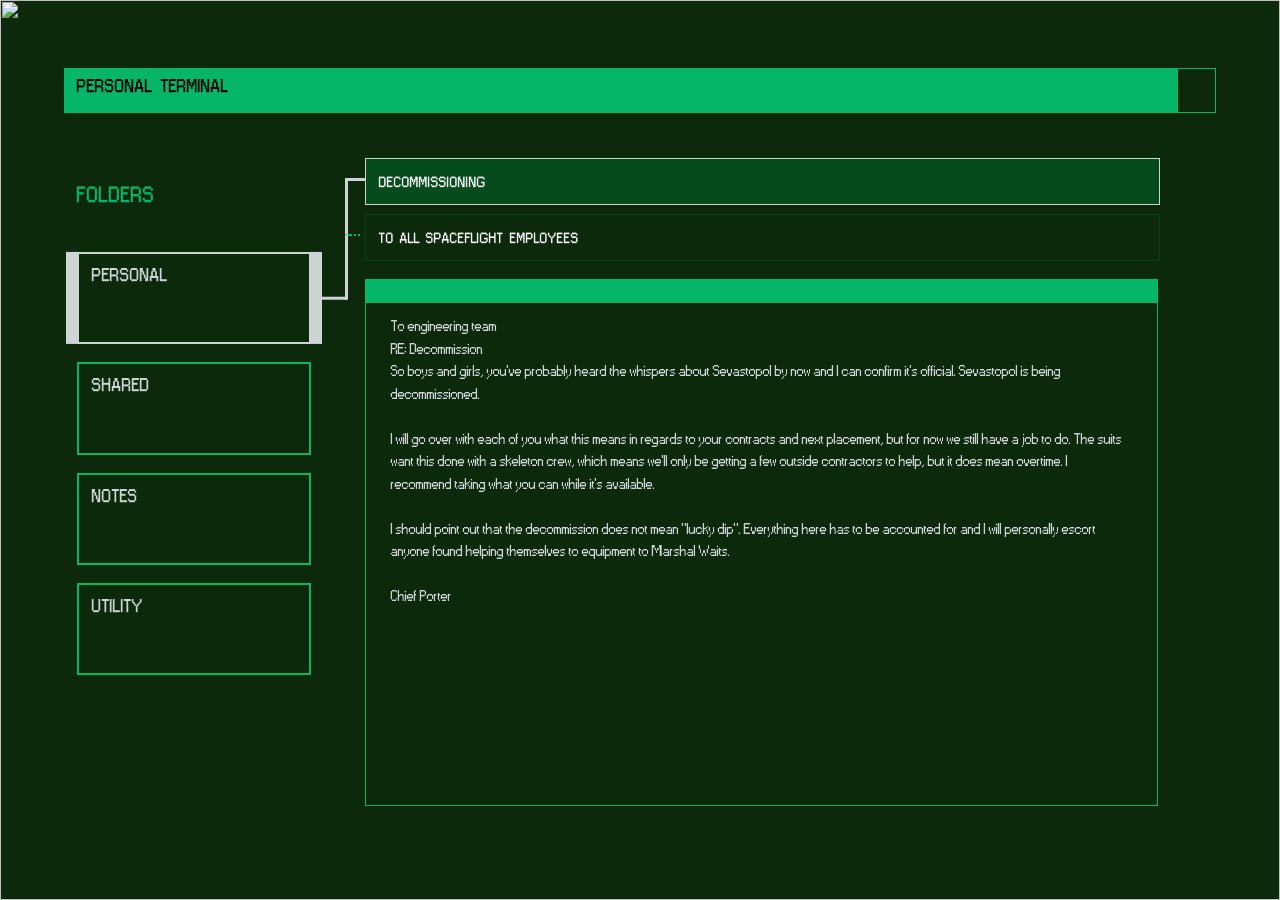
==== index.html @ 12c46156 "copy modified files" ====
<!DOCTYPE html>
<html lang="en">
<head>
  <meta charset="UTF-8">
  <meta name="viewport" content="width=device-width,initial-scale=1">
  <title>SEVASTOLINK</title>
  <link rel="stylesheet" href="style.css">
  <link rel="prefetch" href="terminal/index.html">
  <link rel="prefetch" href="postload.js">
  <link rel="icon" type="image/x-icon" href="images/favicon.ico">
</head>
<body>
  <div id="screen">
    <img src="images/scanlines.png" id="scan">
    <img src="images/bezel.png" id="bezel">

    <div id="header">
        <img id="logo" src="images/sevastolink_logo.gif">
	<div id="subheading">AN LM-LINK PRODUCT</div>
    </div>

    <!-- Loading Bar -->
    <div class="progress-container">
      <div class="progress-bar"></div>
    </div>

	<div id="footer">© LM-LINK DATA SYSTEMS</div>
  </div>
  <script type="text/javascript">
	window.addEventListener('load', () => {
  	const bar = document.querySelector('.progress-bar');

  	// When the loading bar animation ends, jump directly to /terminal/
  	bar.addEventListener('animationend', () => {
    	window.location.href = '/terminal/';
  	}, { once: true });
	});
  </script>
</body>
</html>
---- style.css ----
@font-face {
  font-family: 'Sevastolink';
  src: url('fonts/jixellation.ttf') format('truetype');
  font-display: swap;
}

@font-face {
    font-family: "Neuropol";
    src: url("fonts/neuropol.woff2") format("woff2");
}

html, body {
  margin: 0;
  padding: 0;
  width: 100%;
  height: 100%;
  overflow: hidden;
  background: #0c290c;
  font-family: "Sevastolink";
  color: #05b669;
}

#logo {
  max-width: 100%;
  height: auto;
  white-space: nowrap;
}

#screen {
  position: relative;
  width: 100vw;
  height: 100vh;
}

#scan, #bezel {
  position: absolute;
  top: 0;
  left: 0;
  width: 100%;
  height: 100%;
  pointer-events: none;
  user-select: none;
  -webkit-user-drag: none;
}
#scan {
  z-index: 1;
  opacity: 0.3;
}
#bezel {
  z-index: 2;
}


#header {
  position: absolute;
  top: 20vh;              
  left: 50%;
  transform: translateX(-50%);
  display: inline-block;   
  text-align: left;
  z-index: 0;
}


#subheading {
  position: absolute;
  top: 6.50vw;                
  right: 2.75vw;              
  font-size: 1vw;        
  white-space: nowrap;
 }


.progress-container {
  position: absolute;
  bottom: 30vh;           
  left: 50%;
  transform: translateX(-50%);
  width: 45vw;             
  max-width: 700px;
  height: 2vh;             
  background: #134213;
  border: 0.4vh solid #05b669;
  box-sizing: border-box;
  z-index: 0;
}

.progress-bar {
  width: 0;
  height: 100%;
  background: #05b669;
  animation: fillChunks 1.5s steps(1, end) forwards;
}
@keyframes fillChunks {
  0%   { width: 0%; }
  10%  { width: 15%; }
  10.01% { width: 15%; }

  15%  { width: 25%; }
  15.01% { width: 25%; }
  
  30%  { width: 40%; }
  30.01% { width: 40%; }

  40%  { width: 60%; }
  40.01% { width: 60%; }
  
  70%  { width: 70%; }
  70.01% { width: 70%; }
  
  83%  { width: 80%; }
  83.01% { width: 80%; }
  
  89%  { width: 90%; }
  89.01% { width: 90%; }
  
  99.99%  { width: 100%; }
  100% { width: 100%; }
}

#footer {
  position: absolute;
  bottom: 18vh;           
  left: 50%;
  transform: translateX(-50%);
  font-size: 1.5vw;        
  z-index: 0;
}

#postload {
  position: absolute;
  top: 0; left: 0;
  width: 100vw; height: 100vh;
  opacity: 0;
  transition: opacity 0s ease;
  pointer-events: none;
  z-index: 3;
}

.fade-out {
  opacity: 0;
  transition: opacity 0s ease;
  pointer-events: none;
}

.fade-in {
  opacity: 1 !important;
  pointer-events: auto;
}
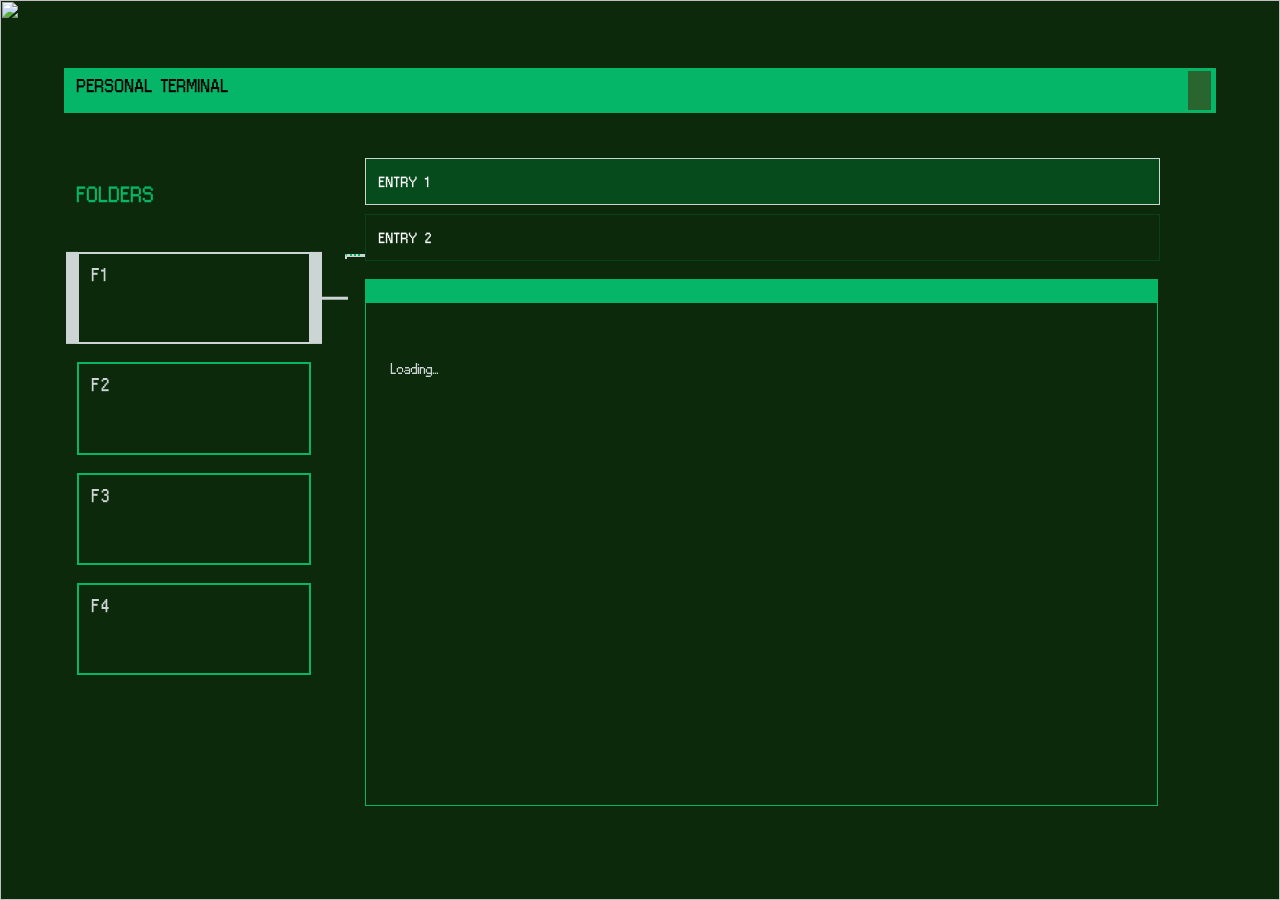
==== commit d47d6dd1: "change to relative links" ====
--- a/index.html
+++ b/index.html
@@ -32,7 +32,7 @@
 
   	// When the loading bar animation ends, jump directly to /terminal/
   	bar.addEventListener('animationend', () => {
-    	window.location.href = '/terminal/';
+    	window.location.href = 'terminal/';
   	}, { once: true });
 	});
   </script>
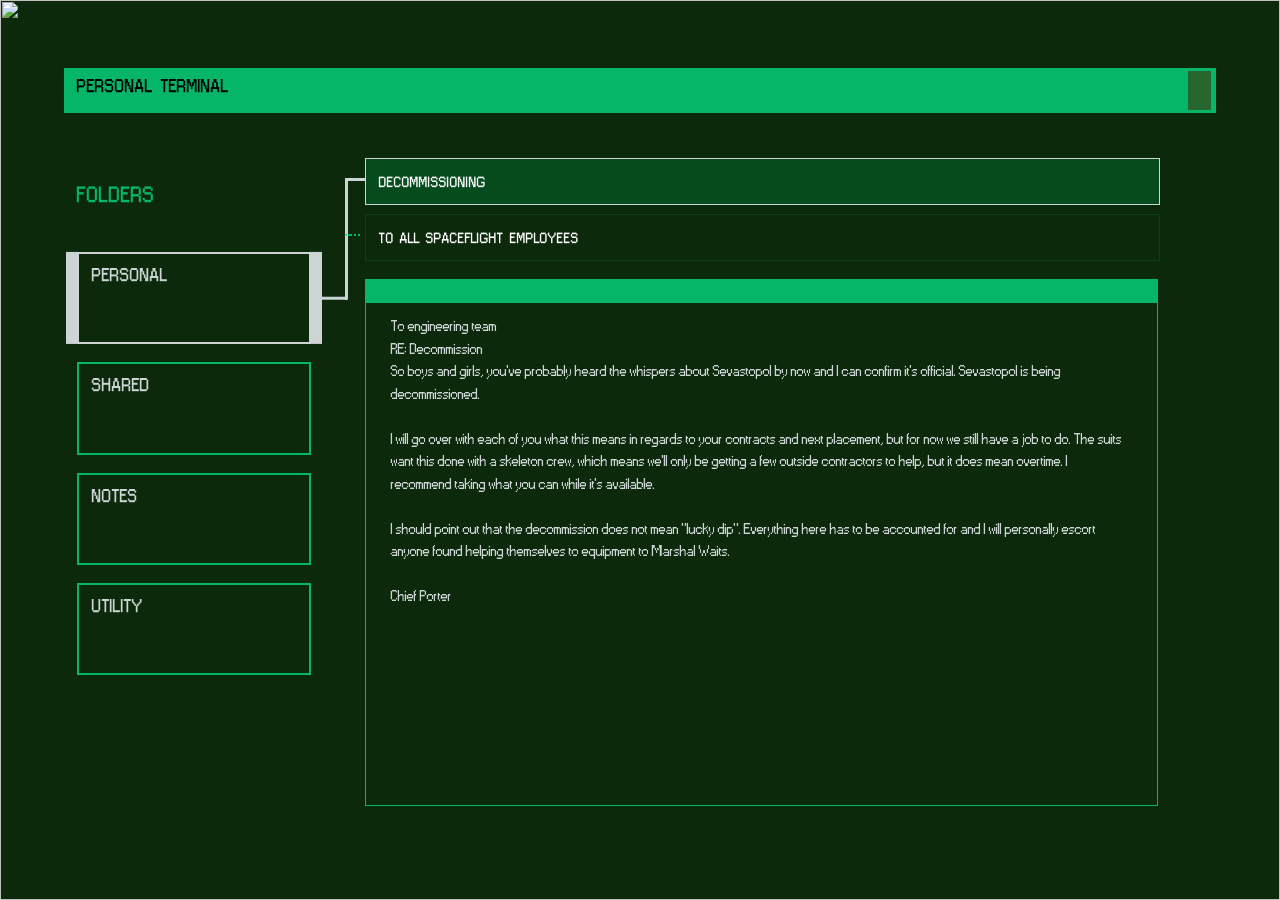
==== commit 9a168096: "made boot screen longer, fixed some customization logic" ====
--- a/index.html
+++ b/index.html
@@ -7,6 +7,7 @@
   <link rel="stylesheet" href="style.css">
   <link rel="prefetch" href="terminal/index.html">
   <link rel="prefetch" href="postload.js">
+  <link rel="prefetch" href="config.js">
   <link rel="icon" type="image/x-icon" href="images/favicon.ico">
 </head>
 <body>
@@ -15,7 +16,7 @@
     <img src="images/bezel.png" id="bezel">
 
     <div id="header">
-        <img id="logo" src="images/sevastolink_logo.gif">
+        <img id="logo" src="images/sevastolink_logo_n_repeat.gif">
 	<div id="subheading">AN LM-LINK PRODUCT</div>
     </div>
 
--- a/style.css
+++ b/style.css
@@ -1,3 +1,8 @@
+/* You can change the amount of time spent on the boot screen here */
+:root {
+  --boot-screen-time: 2s;
+}
+
 @font-face {
   font-family: 'Sevastolink';
   src: url('fonts/jixellation.ttf') format('truetype');
@@ -89,7 +94,7 @@
   width: 0;
   height: 100%;
   background: #05b669;
-  animation: fillChunks 1.5s steps(1, end) forwards;
+  animation: fillChunks var(--boot-screen-time, 2s) steps(1, end) forwards;
 }
 @keyframes fillChunks {
   0%   { width: 0%; }
